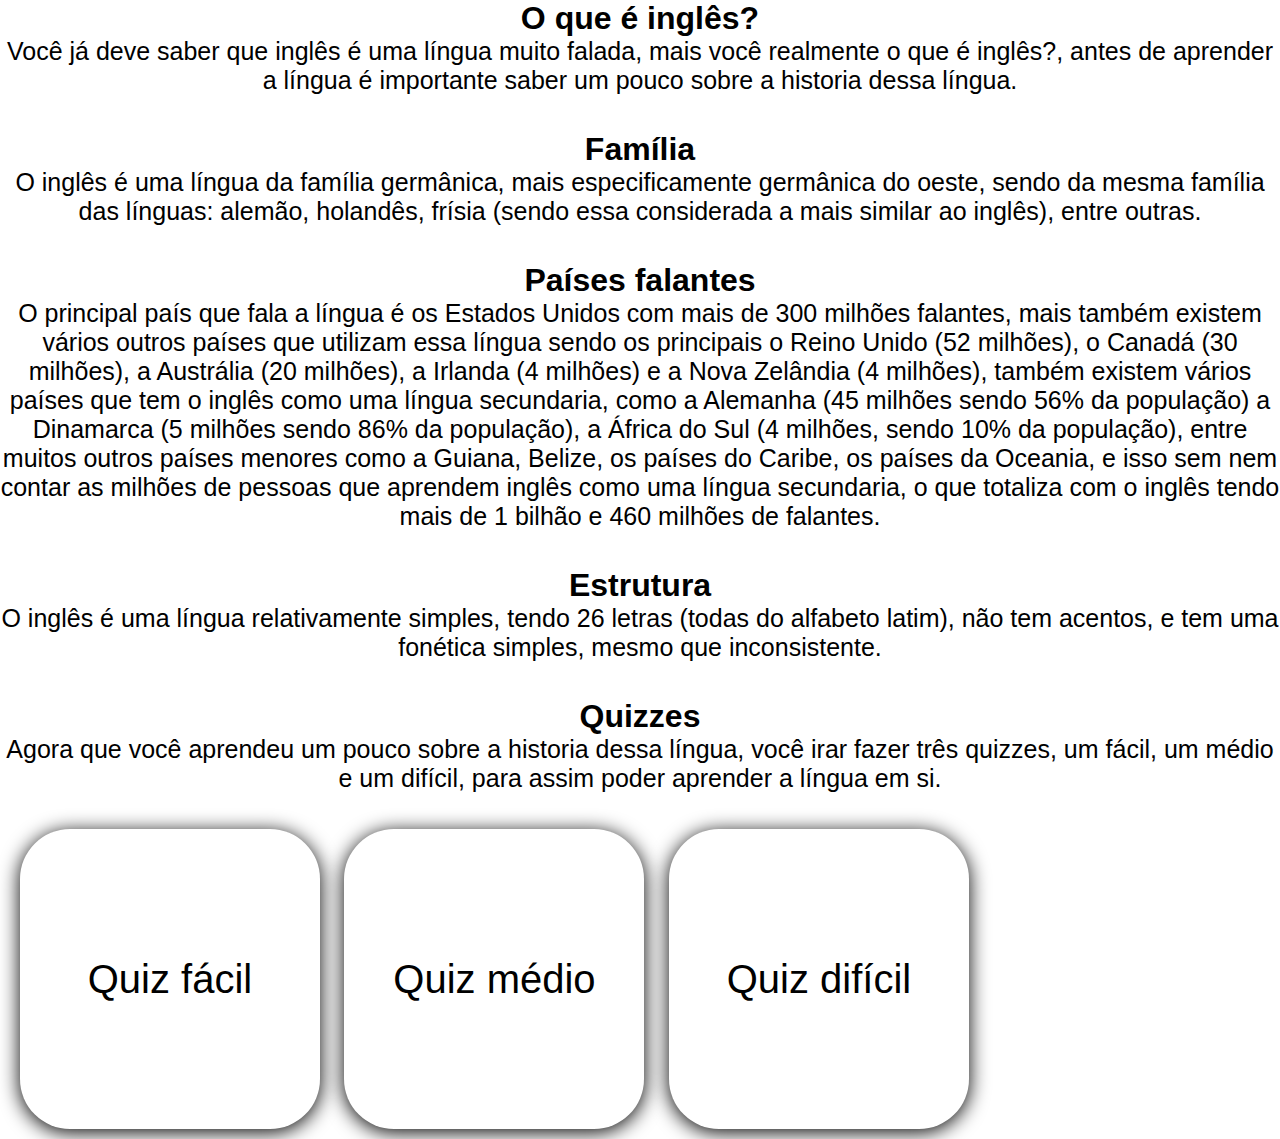
==== duolingo/oqé.html @ 761d133e "Add files via upload" ====
<!DOCTYPE html>
<html lang="pt-br">
<head>
    <meta charset="UTF-8">
    <meta name="viewport" content="width=device-width, initial-scale=1.0">
    <title>O que é inglês?</title>
    <link rel="stylesheet" href="css/oqé.css">
</head>
<body>
    <header>
        <div class="container">
            <h1>O que é inglês?</h1>
                </div>
       </header>
       <p>Você já deve saber que inglês é uma língua muito falada, mais você realmente o que é inglês?, antes de aprender a língua é importante saber um pouco sobre a historia dessa língua.</p><br><br>
       <h1>Família</h1><p>O inglês é uma língua da família germânica, mais especificamente germânica do oeste, sendo da mesma família das línguas: alemão, holandês, frísia (sendo essa considerada a mais similar ao inglês), entre outras.</p><br><br>
       <h1>Países falantes</h1><p>O principal país que fala a língua é os Estados Unidos com mais de 300 milhões falantes, mais também existem vários outros países que utilizam essa língua sendo os principais o Reino Unido (52 milhões), o Canadá (30 milhões),  a Austrália (20 milhões), a Irlanda (4 milhões) e a Nova Zelândia (4 milhões), também existem vários países que tem o inglês  como uma língua secundaria, como a Alemanha (45 milhões sendo 56% da população)  a Dinamarca (5 milhões sendo 86% da população),  a África do Sul (4 milhões, sendo 10% da população), entre muitos outros países menores como a Guiana, Belize, os países do Caribe, os países da Oceania, e isso sem nem contar as milhões de pessoas que aprendem inglês como uma língua secundaria, o que totaliza com o inglês tendo mais de 1 bilhão e 460 milhões de falantes.</p><br><br>
       <h1>Estrutura</h1><p>O inglês é uma língua relativamente simples, tendo 26 letras (todas do alfabeto latim), não tem acentos, e tem uma fonética simples, mesmo que inconsistente. </p><br><br>
       <h1>Quizzes</h1><p>Agora que você aprendeu um pouco sobre a historia dessa língua, você irar fazer três quizzes, um fácil, um médio e um difícil, para assim poder aprender a língua em si.</p><br><br>
       <div>
        <a href="quiz1.html"><button id="bt1">Quiz fácil</button></button></a>
        <a href="quiz2.html"><button id="bt2">Quiz médio</button></button></a>
        <a href="quiz3.html"><button id="bt3">Quiz difícil</button></button></a>
    </div>
</body>
</html>
---- duolingo/css/oqé.css ----
body{
    background-color: white;
    font-family:Arial, Helvetica, sans-serif;
}
*{
    margin: 0;
    padding: 0;
    box-sizing: border-box;
}
p{
    font-size: 25px;
    text-align: center;
}
h1{
    text-align: center;
}
button{
    border: none;
    padding: 10px 20px; 
    border-radius: 50px;
    background-color: white;
    box-shadow: 0 3px 20px black;
    margin-bottom: 10px;
    width: 300px;
    height: 300px;
    font-size: 40px;
    margin-left: 20px;
    align-items: center;
    justify-content: center;
    text-align: center;
}
.botao{
    display: flex;
    align-items: center;
    justify-content: center;
    text-align: center;
}
button:hover{
    cursor:pointer;
    background-color: aqua;
    transition: transform .2s;
    transform: scale(1.2); 
}
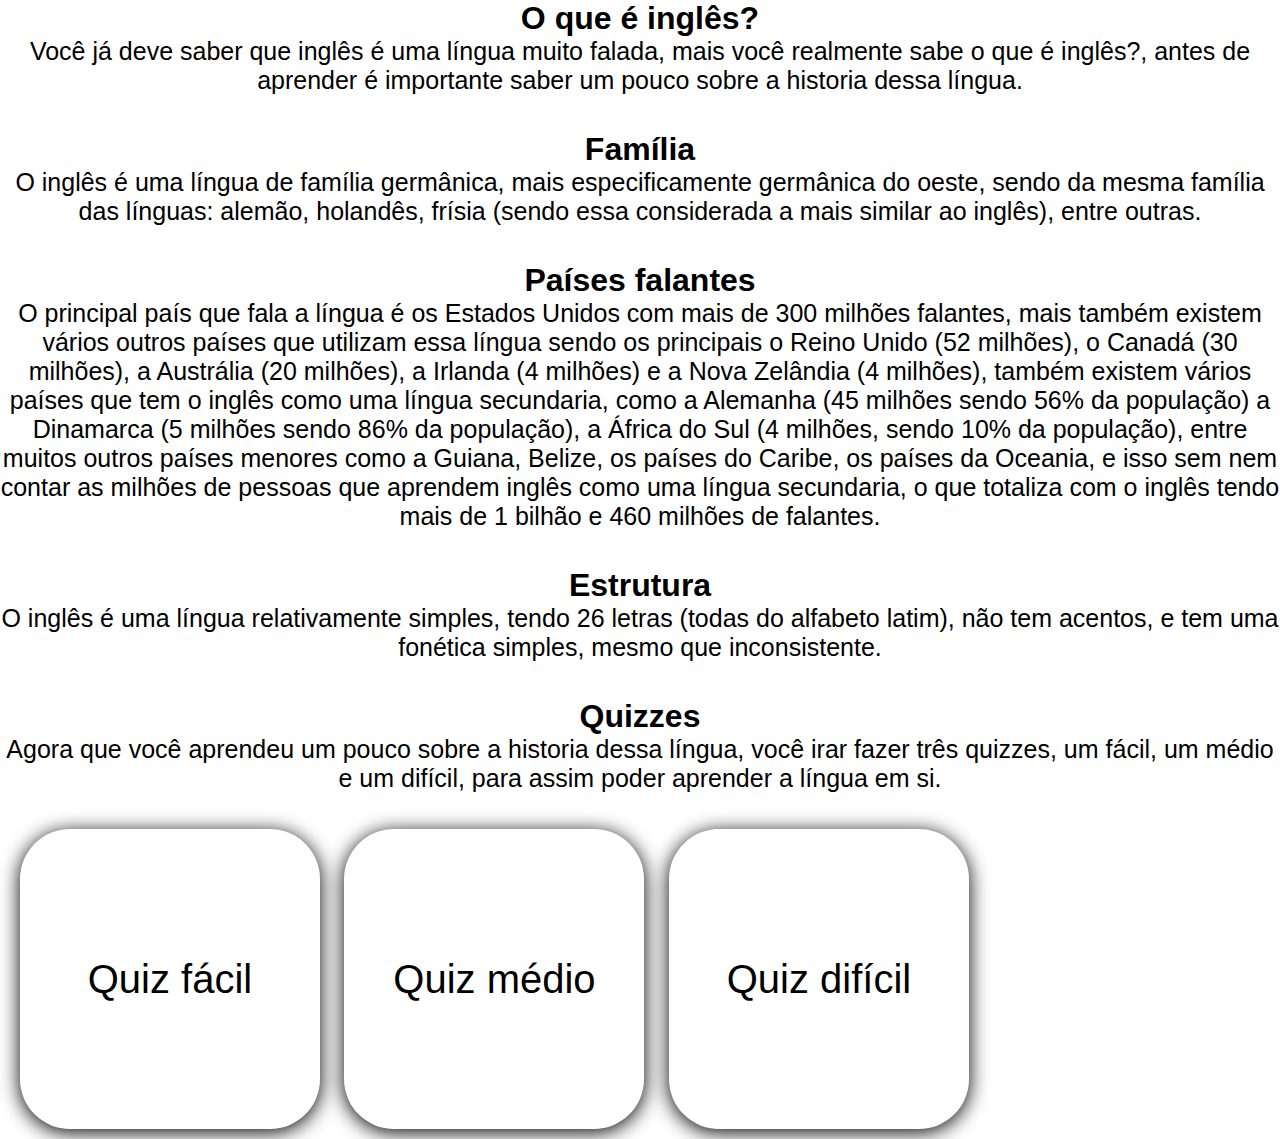
==== commit caf45aa3: "Add files via upload" ====
--- a/duolingo/oqé.html
+++ b/duolingo/oqé.html
@@ -12,15 +12,15 @@
             <h1>O que é inglês?</h1>
                 </div>
        </header>
-       <p>Você já deve saber que inglês é uma língua muito falada, mais você realmente o que é inglês?, antes de aprender a língua é importante saber um pouco sobre a historia dessa língua.</p><br><br>
-       <h1>Família</h1><p>O inglês é uma língua da família germânica, mais especificamente germânica do oeste, sendo da mesma família das línguas: alemão, holandês, frísia (sendo essa considerada a mais similar ao inglês), entre outras.</p><br><br>
+       <p>Você já deve saber que inglês é uma língua muito falada, mais você realmente sabe o que é inglês?, antes de aprender é importante saber um pouco sobre a historia dessa língua.</p><br><br>
+       <h1>Família</h1><p>O inglês é uma língua de família germânica, mais especificamente germânica do oeste, sendo da mesma família das línguas: alemão, holandês, frísia (sendo essa considerada a mais similar ao inglês), entre outras.</p><br><br>
        <h1>Países falantes</h1><p>O principal país que fala a língua é os Estados Unidos com mais de 300 milhões falantes, mais também existem vários outros países que utilizam essa língua sendo os principais o Reino Unido (52 milhões), o Canadá (30 milhões),  a Austrália (20 milhões), a Irlanda (4 milhões) e a Nova Zelândia (4 milhões), também existem vários países que tem o inglês  como uma língua secundaria, como a Alemanha (45 milhões sendo 56% da população)  a Dinamarca (5 milhões sendo 86% da população),  a África do Sul (4 milhões, sendo 10% da população), entre muitos outros países menores como a Guiana, Belize, os países do Caribe, os países da Oceania, e isso sem nem contar as milhões de pessoas que aprendem inglês como uma língua secundaria, o que totaliza com o inglês tendo mais de 1 bilhão e 460 milhões de falantes.</p><br><br>
        <h1>Estrutura</h1><p>O inglês é uma língua relativamente simples, tendo 26 letras (todas do alfabeto latim), não tem acentos, e tem uma fonética simples, mesmo que inconsistente. </p><br><br>
        <h1>Quizzes</h1><p>Agora que você aprendeu um pouco sobre a historia dessa língua, você irar fazer três quizzes, um fácil, um médio e um difícil, para assim poder aprender a língua em si.</p><br><br>
        <div>
-        <a href="quiz1.html"><button id="bt1">Quiz fácil</button></button></a>
-        <a href="quiz2.html"><button id="bt2">Quiz médio</button></button></a>
-        <a href="quiz3.html"><button id="bt3">Quiz difícil</button></button></a>
+        <a href="quiz1.html"><button class="bt1">Quiz fácil</button></button></a>
+        <a href="quiz2.html"><button class="bt2">Quiz médio</button></button></a>
+        <a href="quiz3.html"><button class="bt3">Quiz difícil</button></button></a>
     </div>
 </body>
 </html>
--- a/duolingo/css/oqé.css
+++ b/duolingo/css/oqé.css
@@ -34,10 +34,32 @@
     align-items: center;
     justify-content: center;
     text-align: center;
+    position: relative;
 }
-button:hover{
+.bt1:hover{
     cursor:pointer;
-    background-color: aqua;
+    background-color: greenyellow;
     transition: transform .2s;
     transform: scale(1.2); 
+}
+.bt2:hover{
+    cursor:pointer;
+    background-color: yellow;
+    transition: transform .2s;
+    transform: scale(1.2); 
+}
+.bt3:hover{
+    cursor:pointer;
+    background-color: red;
+    transition: transform .2s;
+    transform: scale(1.2); 
+}
+.bt1{
+    background-color: white;
+}
+.bt2{
+    background-color: white;
+}
+.bt3{
+    background-color: white;
 }